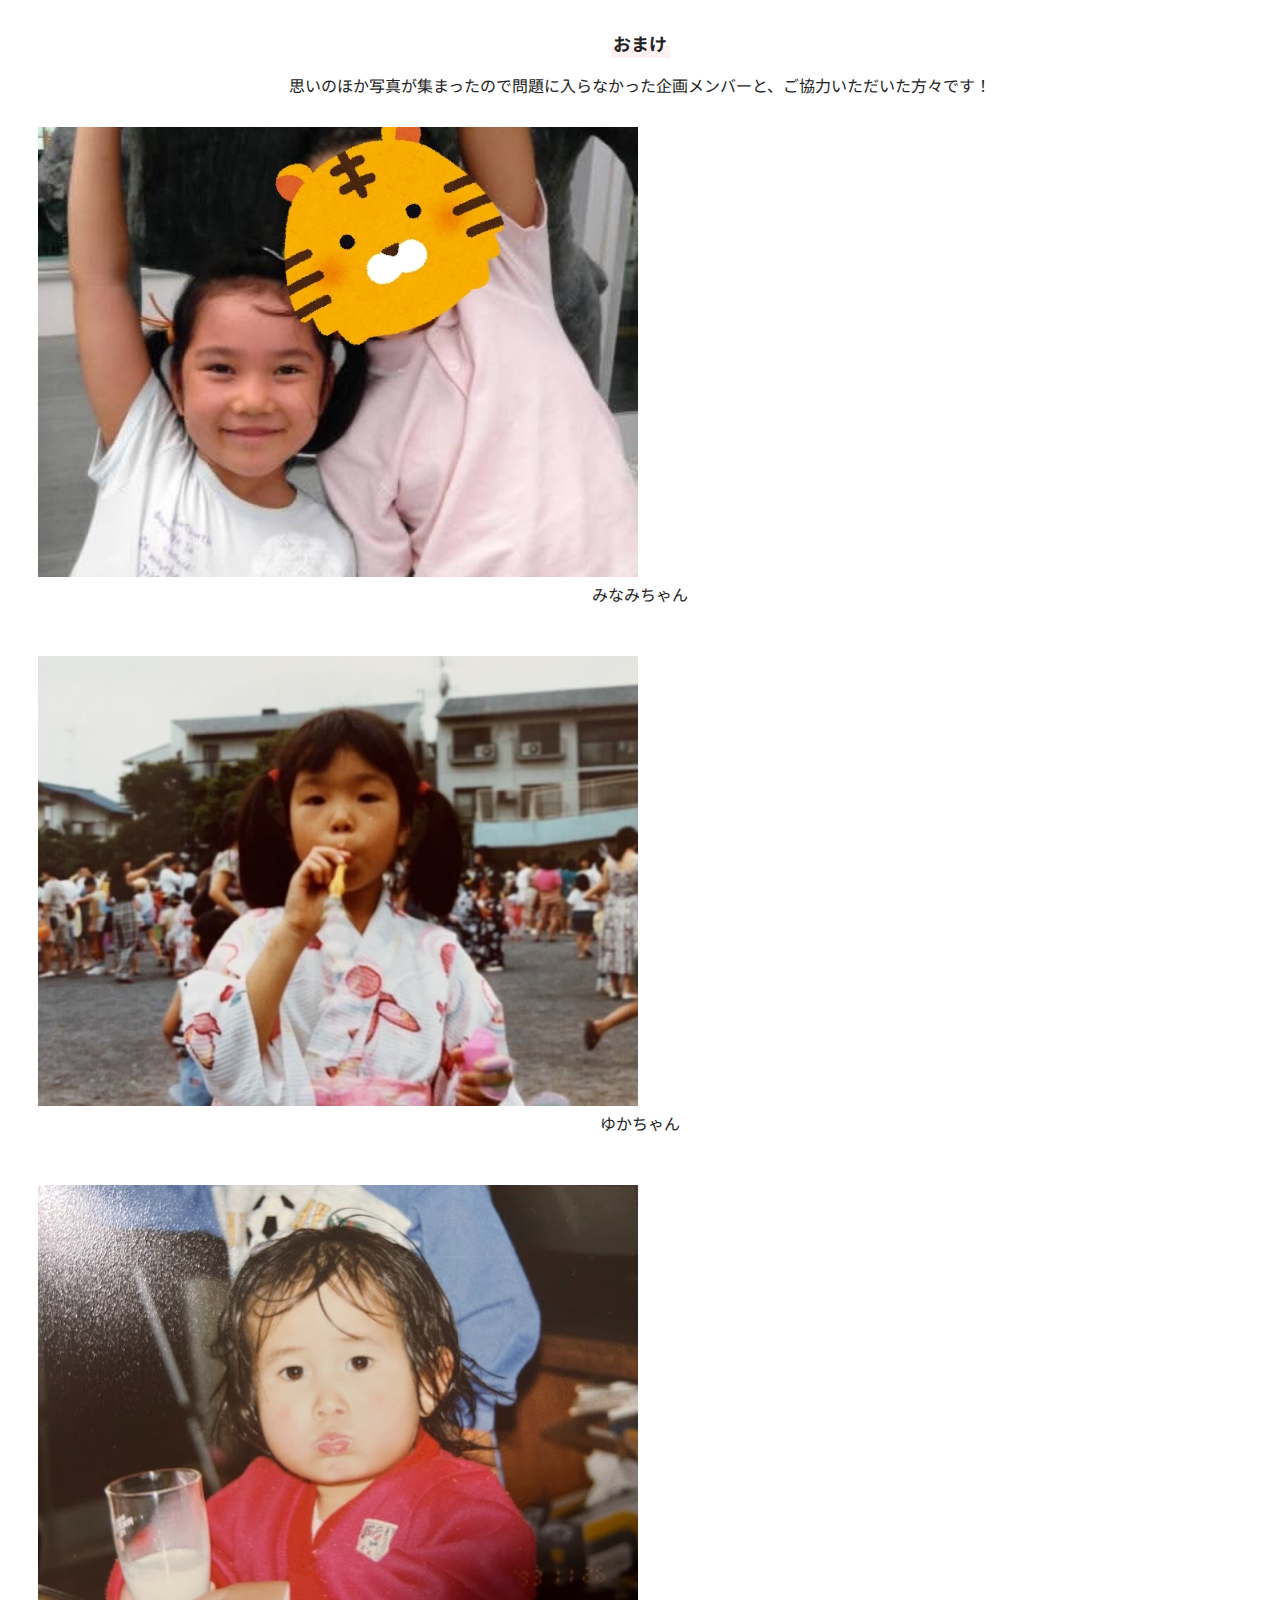
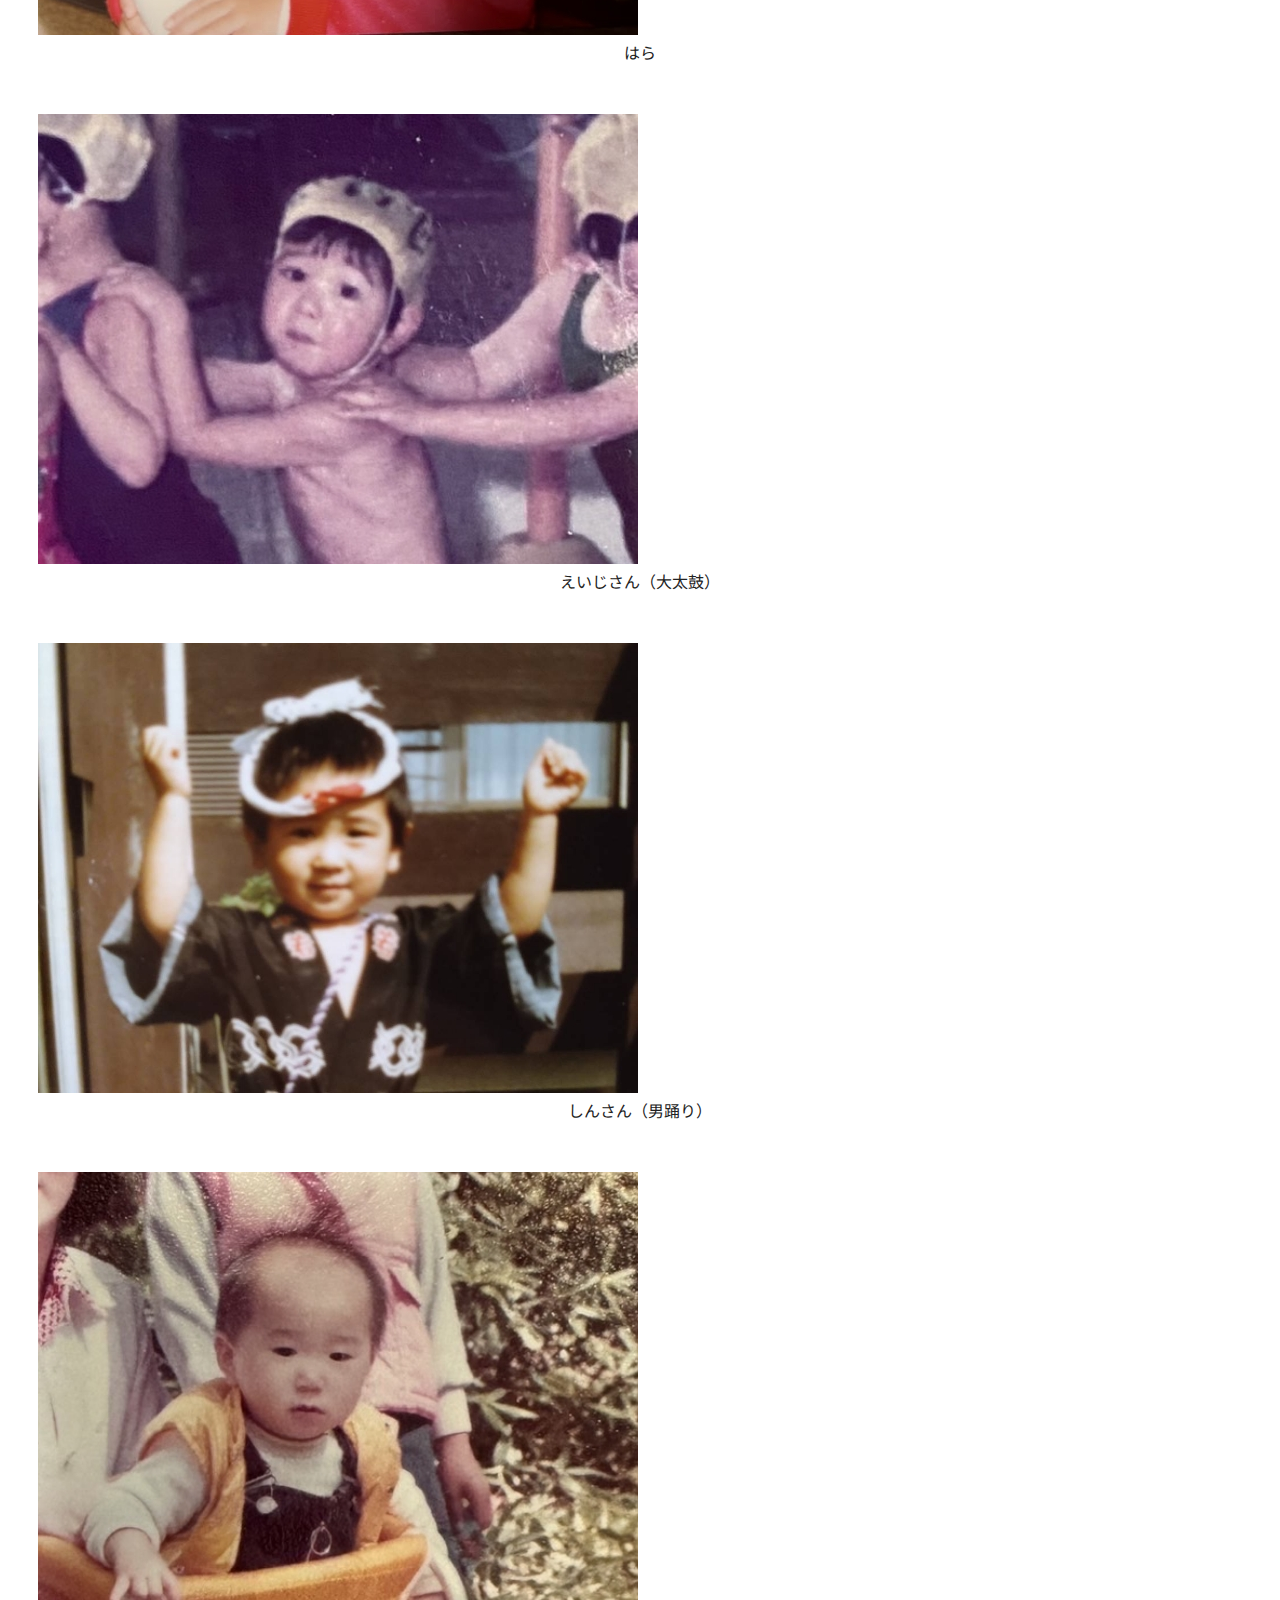
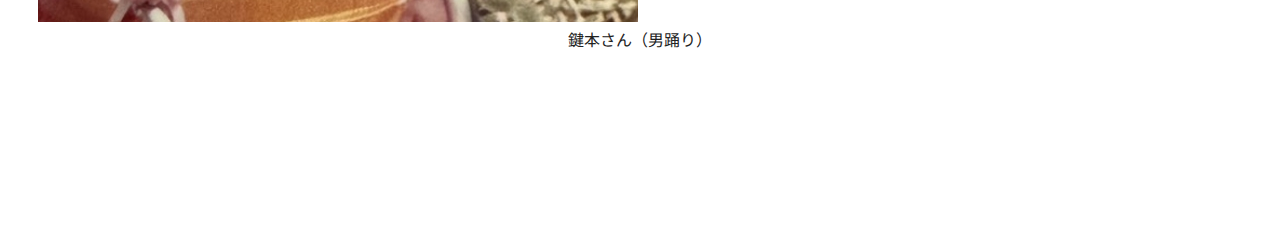
==== omake.html @ 1bf8467a "Add files via upload" ====
<!DOCTYPE html>
<html>

<head>
  <meta charset="utf-8">
  <meta http-equiv="X-UA-Compatible" content="IE=edge">
  <meta name="viewport" content="width=device-width, initial-scale=1">

  <link rel="stylesheet" type="text/css" href="stylesheet.css">
  <!--Custom html-->
</head>

<body class="column">
  <header>
  </header>
  <main id="main">
    <section>
      <div class="inner">
        <div class="question">
          <p class="marker"><span>おまけ</span></p>
          <p>思いのほか写真が集まったので問題に入らなかった企画メンバーと、ご協力いただいた方々です！</p>
        </div>
        <div class="pht">
          <ul>
            <li>
              <img src="./img/img_21.jpg" alt="">
              <p>みなみちゃん</p>
            </li>
            <li>
              <img src="./img/img_22.jpg" alt="">
              <p>ゆかちゃん</p>
            </li>
            <li>
              <img src="./img/img_23.jpg" alt="">
              <p>はら</p>
            </li>
            <li>
              <img src="./img/img_24.jpg" alt="">
              <p>えいじさん（大太鼓）</p>
            </li>
            <li>
              <img src="./img/img_25.jpg" alt="">
              <p>しんさん（男踊り）</p>
            </li>
            <li>
              <img src="./img/img_26.jpg" alt="">
              <p>鍵本さん（男踊り）</p>
            </li>
          </ul>
        </div>
      </div>
    </section>
  </main>
  <footer>
  </footer>
</body>

</html>
---- stylesheet.css ----
@charset "UTF-8";

@import url("https://fonts.googleapis.com/css2?family=Noto+Sans+JP:wght@400;500;700;900&display=swap");

html,
body {
  height: 100%;
  margin: 0;
  padding: 0;
  -webkit-text-size-adjust: 100%;
}

html {
  font-size: 62.5%;
}

body {
  margin: 0;
  font-family: "Noto Sans JP", sans-serif;
  font-weight: 400;
  line-height: 1.5;
  font-size: 1.6rem;
  color: #222;
}

*,
:hover,
:before,
:after {
  box-sizing: border-box;
}

/*===========================================================
 default
===========================================================*/
p {
  padding: 0;
  margin: 0 0 1em 0;
}

a {
  color: #1e66b4;
  word-break: break-word;
  text-decoration: underline;
}
a:hover {
  opacity: 1;
  color: #1e66b4;
  text-decoration: none;
}
a:hover img {
  opacity: 0.7;
}

ul,
ol {
  margin: 0;
  padding: 0;
  list-style: none;
}

ul li,
ol li {
  padding: 0;
}

img {
  max-width: 100%;
}

.inner {
  width: 100%;
  max-width: calc(100% + 6%);
  margin: 0 auto;
  padding: 0 3%;
}

.link_btn {
  max-width: 300px;
  margin: 0 auto;
  a {
    display: block;
    padding: 10px 50px;
    color: #fff;
    font-size: 1.8rem;
    text-align: center;
    text-decoration: none;
    border-radius: 30px;
    background-color: #fc5774;
    position: relative;
    &:after {
      content: "";
      display: block;
      width: 23px;
      height: 24px;
      background: url(./img/common/ico_arrow.png) center/100% no-repeat;
      position: absolute;
      top: calc(50% - 12px);
      right: 30px;
    }
  }
}

/* index */
.index {
  #main {
    height: 100vh;
    background: url(./img/bg_01.jpg) center/cover no-repeat;
    position: relative;
    overflow: hidden;
  }
  .content {
    width: 80%;
    margin: 0 auto;
    padding: 50px 20px;
    border-radius: 20px;
    background-color: rgba(255, 255, 255, 0.8);
    position: absolute;
    top: 50%;
    left: 50%;
    transform: translate(-50%, -50%);
  }

  .content {
    .heading {
      margin: 0 0 2em;
      text-align: center;
      h1 {
        margin: 0;
        font-size: 2.4rem;
        font-weight: bold;
        position: relative;
      }
    }
  }
}

/* 下層 */
.column {
  #main {
    padding: 0 0 100px;
  }
  .question {
    margin: 30px 0;
    text-align: center;
  }
  .marker {
    span {
      display: inline-block;
      font-size: 1.8rem;
      font-weight: 700;
      position: relative;
      &:before {
        content: "";
        display: block;
        width: calc(100% + 5px);
        height: 12px;
        background-color: #fff1f3;
        position: absolute;
        top: 0.9em;
        left: -2.5px;
        z-index: -1;
      }
    }
  }
  .box {
    margin: 0 0 50px;
    padding: 20px;
    border: 1px solid #fc5774;
    border-radius: 20px;
    ul {
      display: flex;
      align-items: center;
      flex-wrap: wrap;
      li {
        padding-right: 1em;
        margin-right: 0.5em;
        position: relative;
        &:after {
          content: "/";
          color: #ccc;
          position: absolute;
          right: 0;
        }
      }
    }
  }
  .pht {
    padding: 0 0 40px;
    ul {
      li {
        margin: 0 0 50px;
        position: relative;
        .number {
          display: flex;
          align-items: center;
          justify-content: center;
          padding: 2px 3px 5px;
          width: 40px;
          height: 40px;
          margin: 0;
          color: #fc5774;
          font-size: 2.2rem;
          font-weight: 700;
          border: 2px solid #fc5774;
          border-radius: 100%;
          background-color: #fff;
          position: absolute;
          top: 10px;
          left: 10px;
        }
        p {
          text-align: center;
        }
      }
    }
  }
}
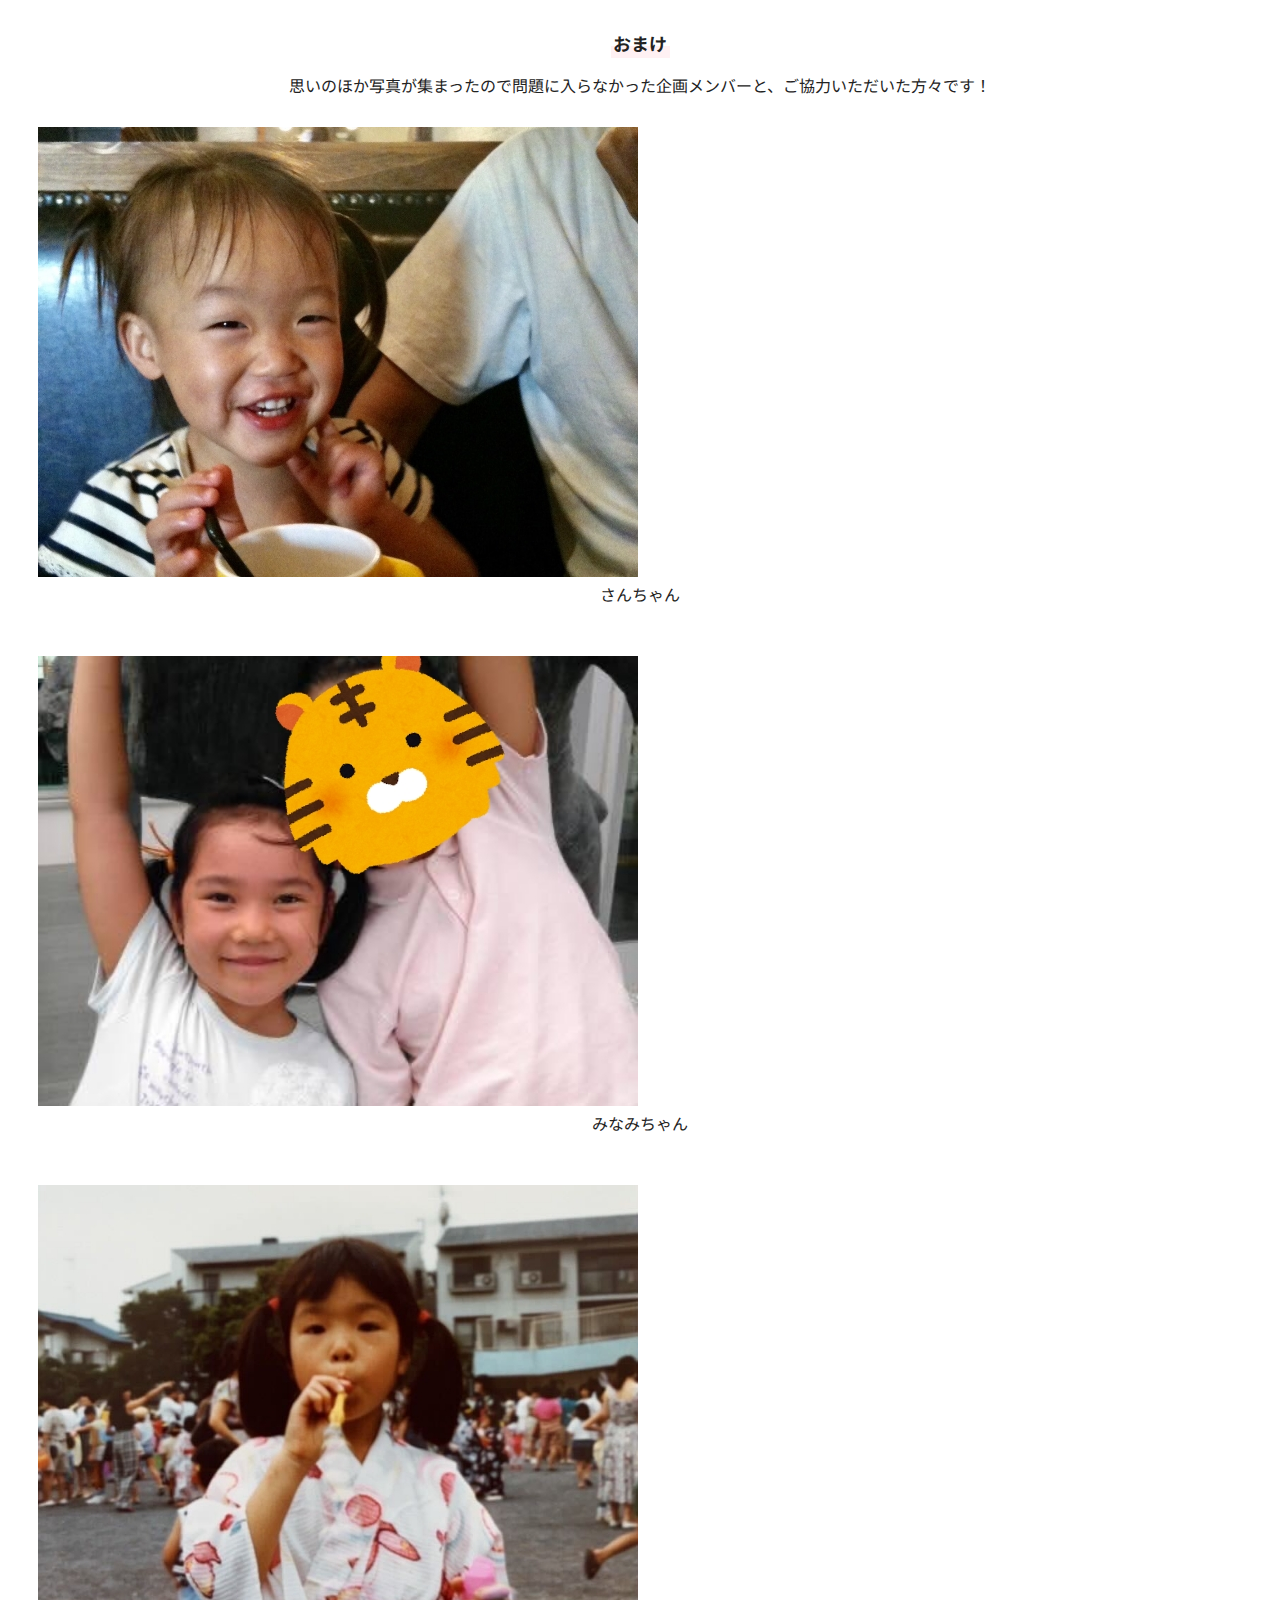
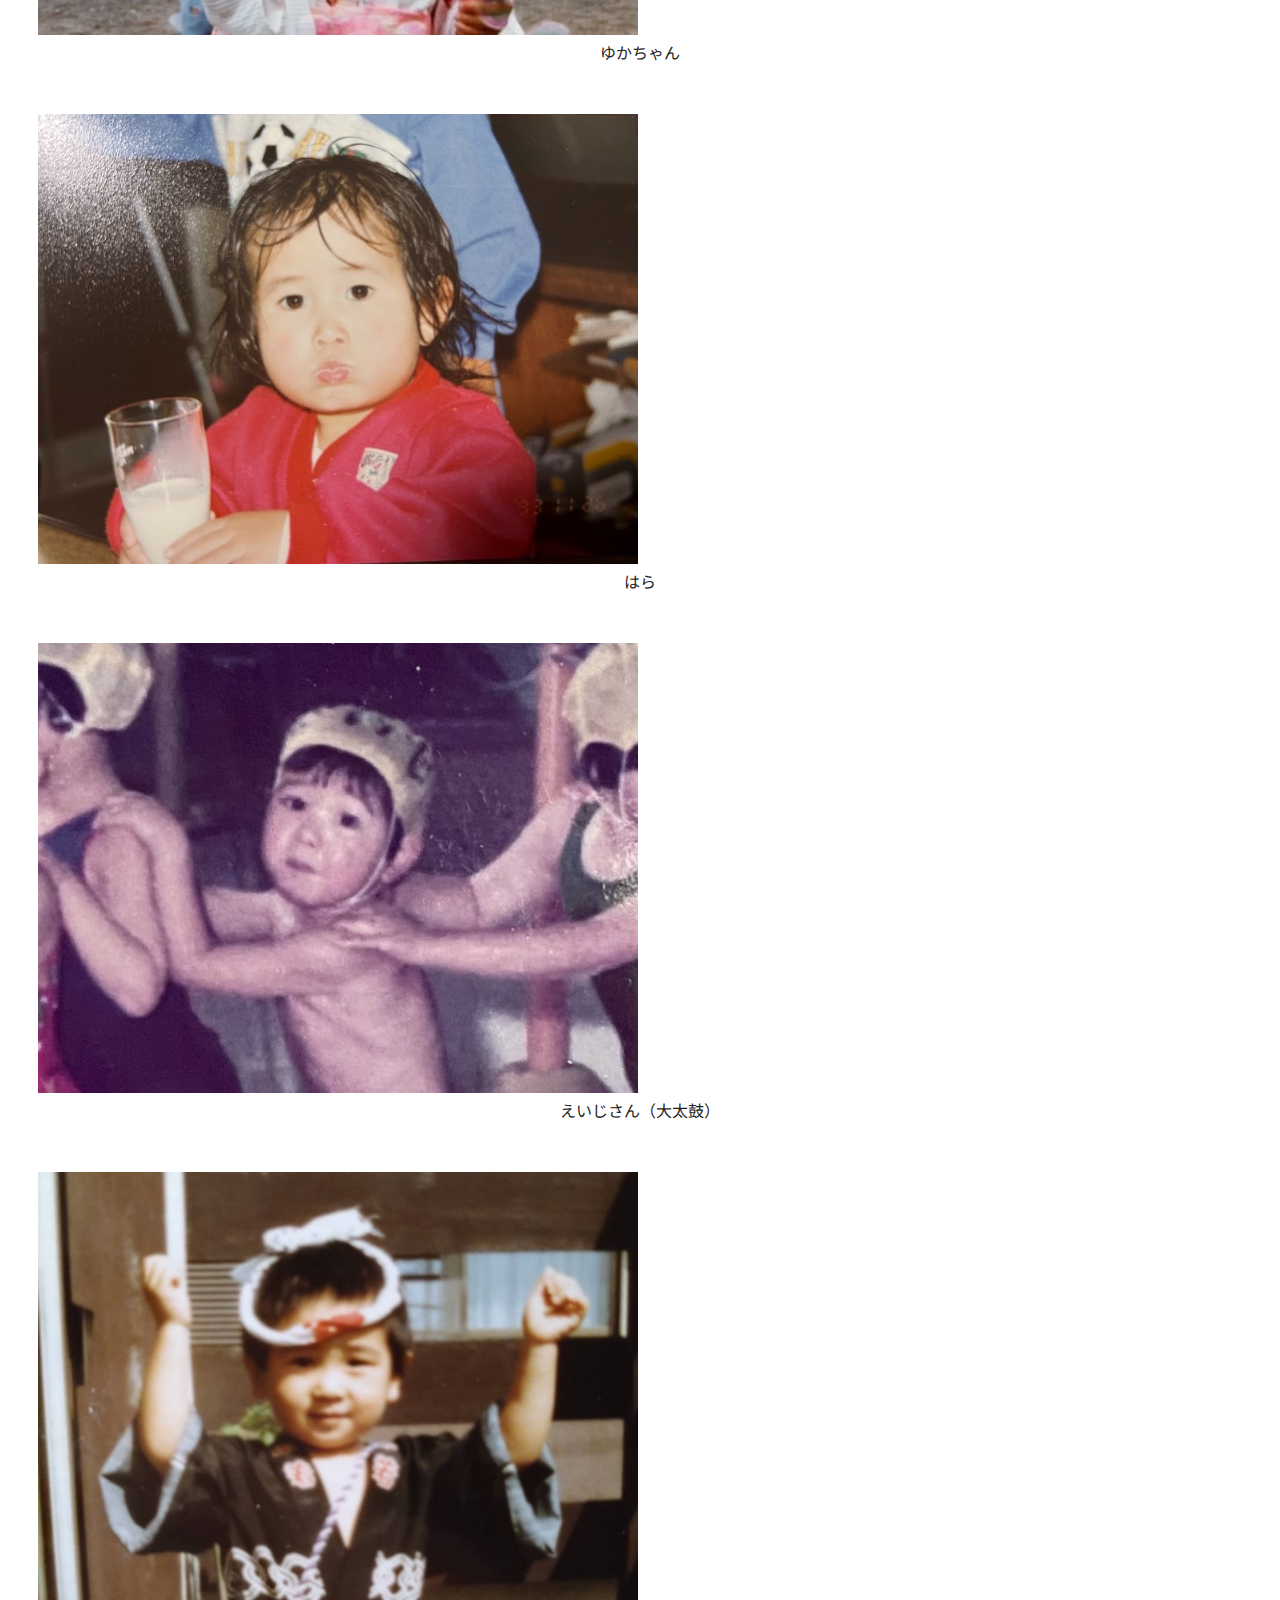
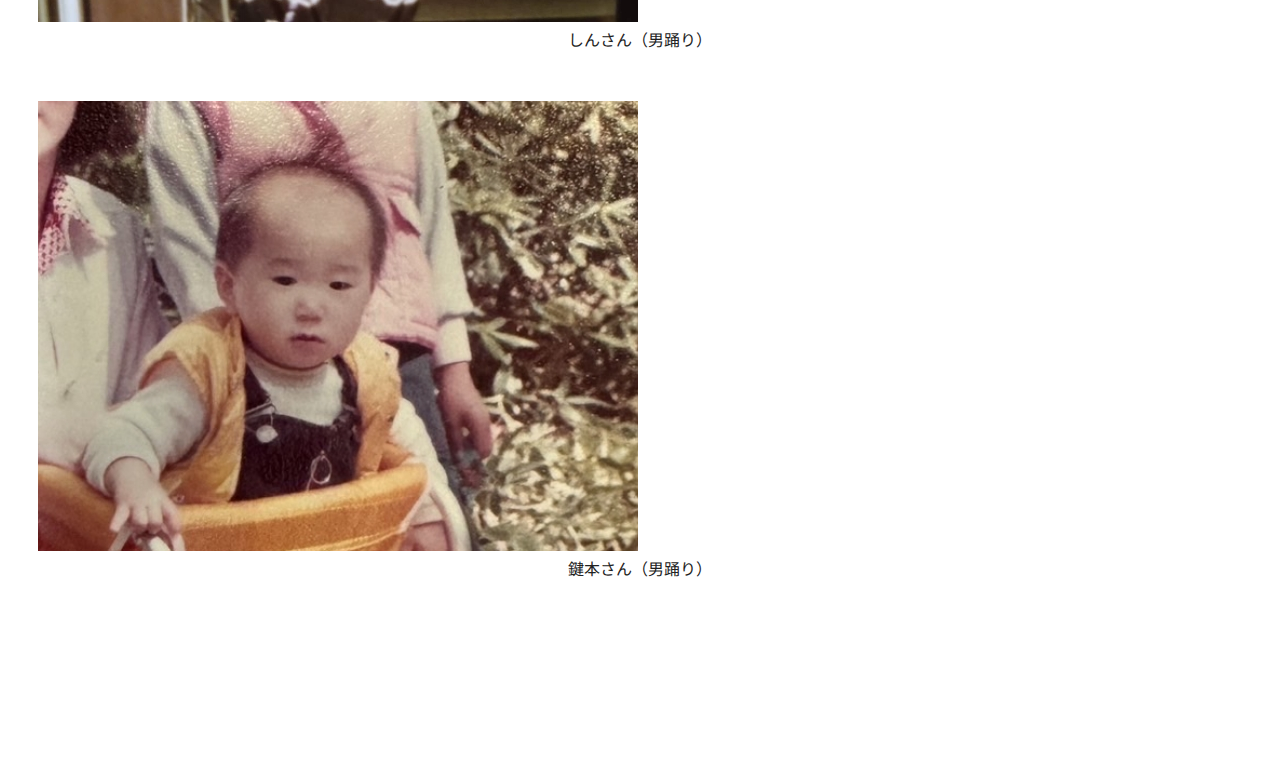
==== commit 2728063d: "Add files via upload" ====
--- a/omake.html
+++ b/omake.html
@@ -22,6 +22,10 @@
         </div>
         <div class="pht">
           <ul>
+            <li>
+              <img src="./img/img_27.jpg" alt="">
+              <p>さんちゃん</p>
+            </li>
             <li>
               <img src="./img/img_21.jpg" alt="">
               <p>みなみちゃん</p>
